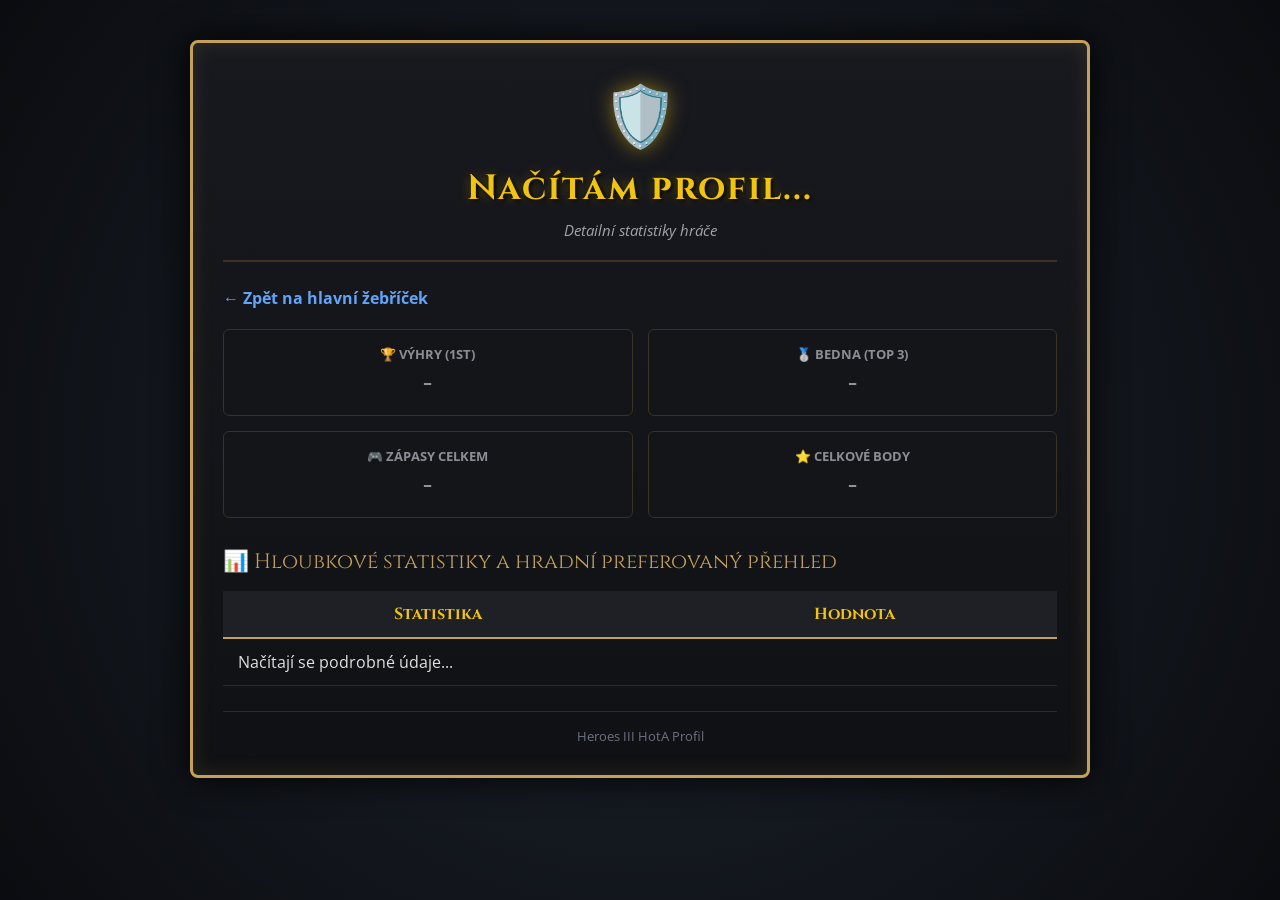
==== player.html @ 436e993c "Add player profile HTML structure" ====
<!DOCTYPE html>
<html lang="cs">
<head>
    <meta charset="UTF-8">
    <meta name="viewport" content="width=device-width, initial-scale=1.0">
    <title>Profil hráče - Heroes III HotA</title>
    <link rel="stylesheet" href="style.css">
</head>
<body>

<div class="container">

    <div class="header">
        <div class="logo">🛡️</div>
        <h1 id="player-name">Načítám profil...</h1>
        <p>Detailní statistiky hráče</p>
    </div>

    <div style="margin-bottom: 20px;">
        <a href="index.html" class="back-btn" style="color: #60a5fa; text-decoration: none; font-weight: bold;">← Zpět na hlavní žebříček</a>
    </div>

    <div class="top-cards">
        <div class="card">
            <div class="title">🏆 Výhry (1st)</div>
            <div class="value" id="player-wins">-</div>
        </div>

        <div class="card">
            <div class="title">🥈 Bedna (TOP 3)</div>
            <div class="value" id="player-top3">-</div>
        </div>

        <div class="card">
            <div class="title">🎮 Zápasy celkem</div>
            <div class="value" id="player-games">-</div>
        </div>

        <div class="card">
            <div class="title">⭐ Celkové body</div>
            <div class="value" id="player-points">-</div>
        </div>
    </div>

    <div class="leaderboard-title" style="margin-top: 30px;">
        📊 Hloubkové statistiky a hradní preferovaný přehled
    </div>

    <div class="table-wrapper">
        <table>
            <thead>
                <tr>
                    <th>Statistika</th>
                    <th>Hodnota</th>
                </tr>
            </thead>
            <tbody id="player-details-body">
                <tr>
                    <td colspan="2">Načítají se podrobné údaje...</td>
                </tr>
            </tbody>
        </table>
    </div>

    <div class="footer">
        Heroes III HotA Profil
    </div>

</div>

<script src="player-script.js"></script>

</body>
</html>
---- style.css ----
@import url('https://fonts.googleapis.com/css2?family=Cinzel:wght@600;700;900&family=Open+Sans:wght@400;600;700&display=swap');


* {
    box-sizing: border-box;
    margin: 0;
    padding: 0;
}


body {

    background-color: #0d0d11;

    background-image:
        radial-gradient(circle at center,
        rgba(31,40,51,0.85) 0%,
        rgba(11,12,16,0.95) 100%),
        url('https://www.transparenttextures.com/patterns/dark-stone-wall.png');

    color: #c5a059;

    font-family: 'Open Sans', sans-serif;

    min-height:100vh;

    padding:20px;

    display:flex;

    justify-content:center;

    align-items:flex-start;

}



.container {

    width:100%;

    max-width:900px;

    margin-top:20px;

    background:linear-gradient(
        180deg,
        #18191f 0%,
        #101114 100%
    );

    border:3px solid #c5a059;

    border-radius:8px;

    box-shadow:
    0 0 35px rgba(0,0,0,.95),
    inset 0 0 20px rgba(197,160,89,.15);

    padding:30px;

}



.header {

    text-align:center;

    border-bottom:2px solid #3a3223;

    padding-bottom:20px;

    margin-bottom:25px;

}



.logo {

    font-size:60px;

    margin-bottom:10px;

    filter:
    drop-shadow(0 0 10px rgba(241,196,15,.5));

}



.header h1 {

    font-family:'Cinzel',serif;

    font-size:2.2rem;

    color:#f1c40f;

    text-shadow:
    2px 2px 4px #000,
    0 0 12px rgba(241,196,15,.3);

    letter-spacing:2px;

}



.header p {

    color:#a0a3a8;

    margin-top:8px;

    font-size:.95rem;

    font-style:italic;

}



.top-cards {

    display:grid;

    grid-template-columns:repeat(2,1fr);

    gap:15px;

    margin-bottom:25px;

}



.card {

    background:#141519;

    border:1px solid #3a3223;

    border-radius:6px;

    padding:15px;

    text-align:center;

}



.card .title {

    font-size:.8rem;

    color:#8a8d93;

    text-transform:uppercase;

    font-weight:700;

}



.card .value {

    font-size:1.5rem;

    font-family:'Cinzel',serif;

    color:white;

    margin-top:5px;

}



.leaderboard-title {

    font-family:'Cinzel',serif;

    font-size:1.3rem;

    margin-bottom:15px;

}



.table-wrapper {

    overflow-x:auto;

}



table {

    width:100%;

    border-collapse:collapse;

}



th {

    font-family:'Cinzel',serif;

    background:#1f2026;

    color:#f1c40f;

    padding:12px 15px;

    border-bottom:2px solid #c5a059;

}



td {

    padding:12px 15px;

    border-bottom:1px solid #282930;

    color:#e0e0e0;

}



tbody tr:nth-child(even) {

    background:#14151a;

}



tbody tr:hover {

    background:#23252e;

}



.rank-1 {

    color:#f1c40f;

    font-weight:bold;

}



.rank-2 {

    color:#e2e8f0;

    font-weight:bold;

}



.rank-3 {

    color:#cd7f32;

    font-weight:bold;

}



.badge-winrate {

    background:#059669;

    color:white;

    padding:3px 8px;

    border-radius:4px;

    font-weight:bold;

}



.footer {

    margin-top:25px;

    text-align:center;

    color:#6b7280;

    border-top:1px solid #282930;

    padding-top:15px;

    font-size:.8rem;

}



/* =========================
   MOBILNÍ VERZE
   ========================= */


@media(max-width:700px){


body {

    padding:10px;

}



.container {

    padding:15px;

    border-width:2px;

}



.logo {

    font-size:45px;

}



.header h1 {

    font-size:1.4rem;

}



.header p {

    font-size:.8rem;

}



.top-cards {

    grid-template-columns:1fr;

}



.table-wrapper {

    overflow-x:auto;

}



table {

    min-width:650px;

}



th, td {

    padding:8px;

    font-size:.8rem;

}



.leaderboard-title {

    font-size:1.1rem;

}

    

}
.league-cell {

    text-align:center;
    color:#f1c40f;
    font-family:'Cinzel', serif;

}


.league-image {

    width:70px;
    height:70px;
    object-fit:contain;

    filter:drop-shadow(0 0 8px rgba(241,196,15,0.8));

    animation: unitFloat 3s ease-in-out infinite;

}


@keyframes unitFloat {

    0%,100% {

        transform:translateY(0);

    }

    50% {

        transform:translateY(-6px);

    }

}
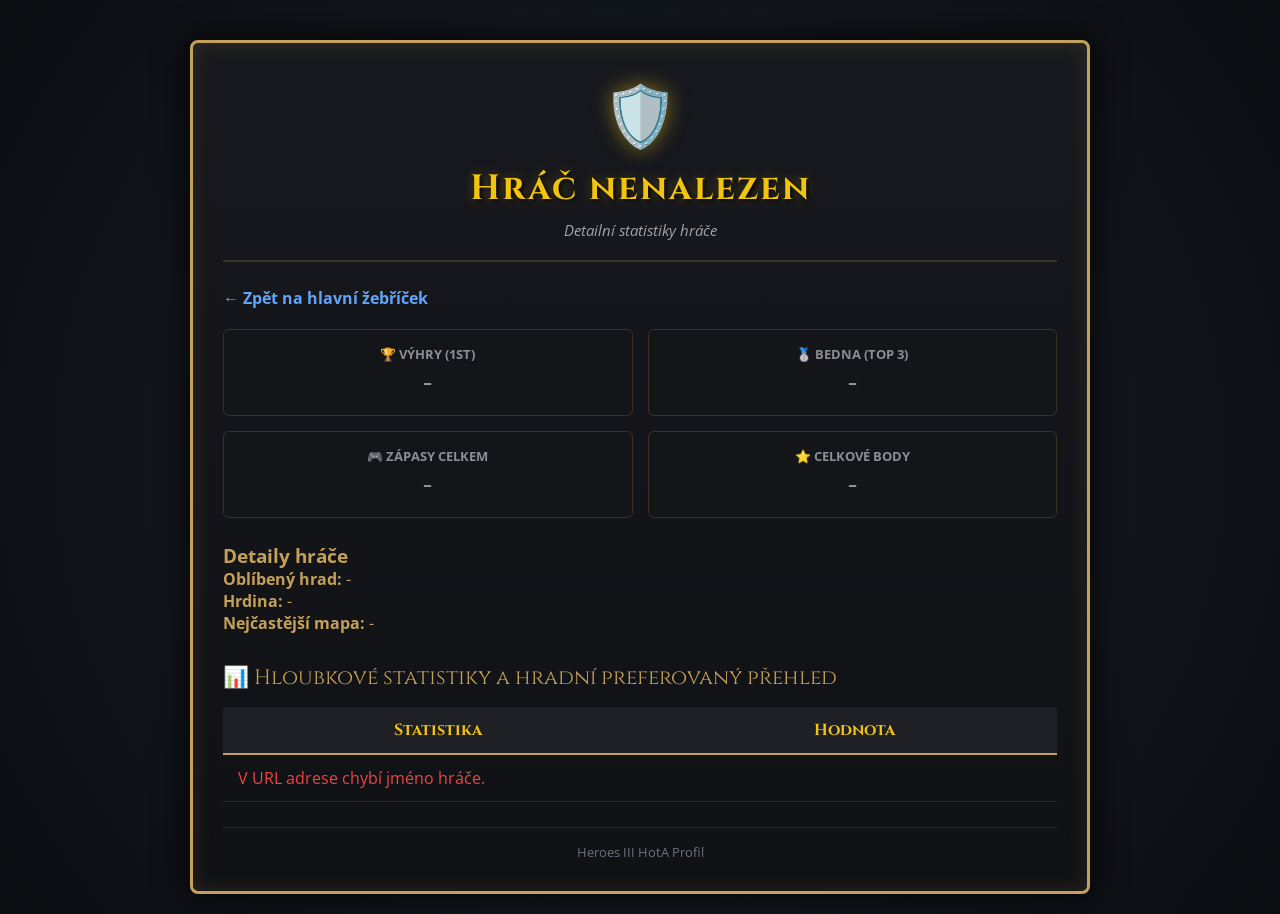
==== commit ad83b39f: "Add player details section to player.html" ====
--- a/player.html
+++ b/player.html
@@ -41,6 +41,13 @@
             <div class="value" id="player-points">-</div>
         </div>
     </div>
+    
+    <div class="player-details-card">
+    <h3>Detaily hráče</h3>
+    <p><strong>Oblíbený hrad:</strong> <span id="player-castle">-</span></p>
+    <p><strong>Hrdina:</strong> <span id="player-hero">-</span></p>
+    <p><strong>Nejčastější mapa:</strong> <span id="player-map">-</span></p>
+</div>
 
     <div class="leaderboard-title" style="margin-top: 30px;">
         📊 Hloubkové statistiky a hradní preferovaný přehled
--- a/style.css
+++ b/style.css
@@ -412,6 +412,7 @@
     
 
 }
+
 .league-cell {
 
     text-align:center;
@@ -422,30 +423,30 @@
 
 
 .league-image {
-
-    width:70px;
-    height:70px;
-    object-fit:contain;
-
-    filter:drop-shadow(0 0 8px rgba(241,196,15,0.8));
-
+    width: 70px;
+    height: 70px;
+    object-fit: contain;
+    filter: drop-shadow(0 0 8px rgba(241,196,15,0.8));
     animation: unitFloat 3s ease-in-out infinite;
-
-}
-
+}
 
 @keyframes unitFloat {
-
-    0%,100% {
-
-        transform:translateY(0);
-
+    0%, 100% {
+        transform: translateY(0);
     }
-
     50% {
-
-        transform:translateY(-6px);
-
+        transform: translateY(-6px);
     }
-
-}
+}
+
+/* Vzhled odkazů v tabulce pro hráče */
+.player-link {
+    color: inherit;       
+    text-decoration: none; 
+}
+
+/* Když na odkaz najedeš myší */
+.player-link:hover {
+    color: #60a5fa;       
+    text-decoration: underline;
+}
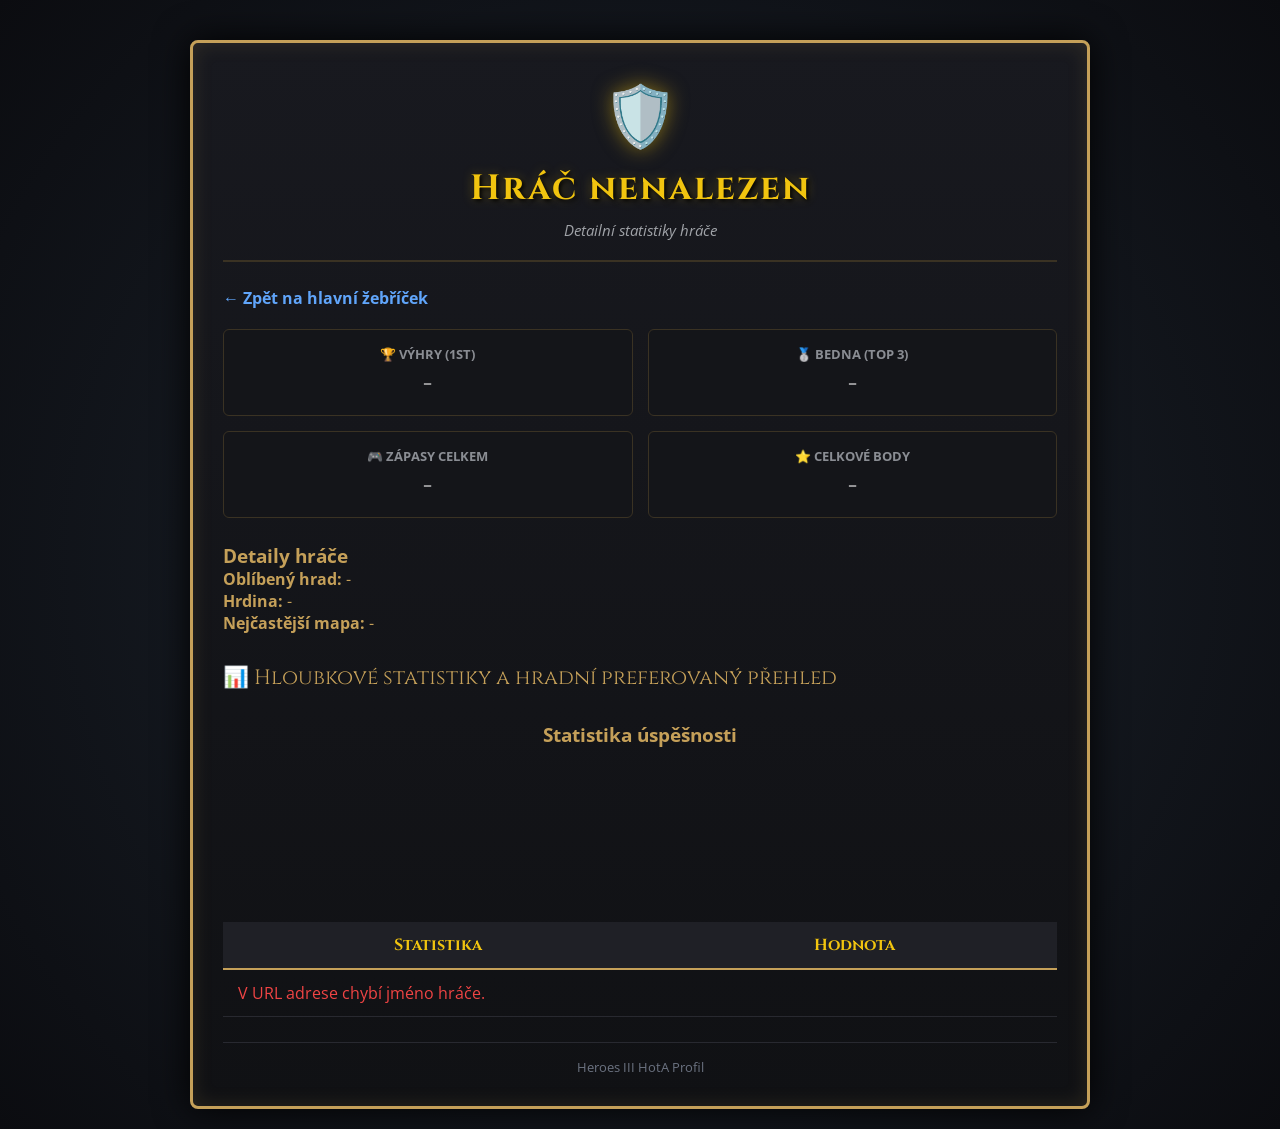
==== commit e90d609f: "Integrate Chart.js and add win statistics chart Added Chart.js library and player win chart section." ====
--- a/player.html
+++ b/player.html
@@ -42,17 +42,37 @@
         </div>
     </div>
     
-    <div class="player-details-card">
-    <h3>Detaily hráče</h3>
-    <p><strong>Oblíbený hrad:</strong> <span id="player-castle">-</span></p>
-    <p><strong>Hrdina:</strong> <span id="player-hero">-</span></p>
-    <p><strong>Nejčastější mapa:</strong> <span id="player-map">-</span></p>
+   <div class="player-details-card" style="display: flex; justify-content: space-between; align-items: center; gap: 20px;">
+    <!-- Levá strana: Textové detaily -->
+    <div>
+        <h3>Detaily hráče</h3>
+        <p><strong>Oblíbený hrad:</strong> <span id="player-castle">-</span></p>
+        <p><strong>Hrdina:</strong> <span id="player-hero">-</span></p>
+        <p><strong>Nejčastější mapa:</strong> <span id="player-map">-</span></p>
+    </div>
+
+    <!-- Pravá strana: Velké obrázky hradu a hrdiny -->
+    <div style="display: flex; gap: 15px; align-items: center;">
+        <img id="player-castle-icon" src="" alt="Hrad" style="width: 80px; height: 80px; display: none; object-fit: contain; border-radius: 8px; border: 1px solid #c29b38;">
+        <img id="player-hero-icon" src="" alt="Hrdina" style="width: 80px; height: 80px; display: none; object-fit: contain; border-radius: 8px; border: 1px solid #c29b38;">
+    </div>
 </div>
 
     <div class="leaderboard-title" style="margin-top: 30px;">
         📊 Hloubkové statistiky a hradní preferovaný přehled
     </div>
 
+    <!-- Připojení knihovny Chart.js pro grafy -->
+<script src="https://cdn.jsdelivr.net/npm/chart.js"></script>
+
+<!-- Sekce pro koláčový graf -->
+<div class="player-details-card" style="margin-top: 30px; text-align: center;">
+    <h3 style="margin-bottom: 20px;">Statistika úspěšnosti</h3>
+    <div style="max-width: 300px; margin: 0 auto;">
+        <canvas id="playerWinChart"></canvas>
+    </div>
+</div>
+    
     <div class="table-wrapper">
         <table>
             <thead>
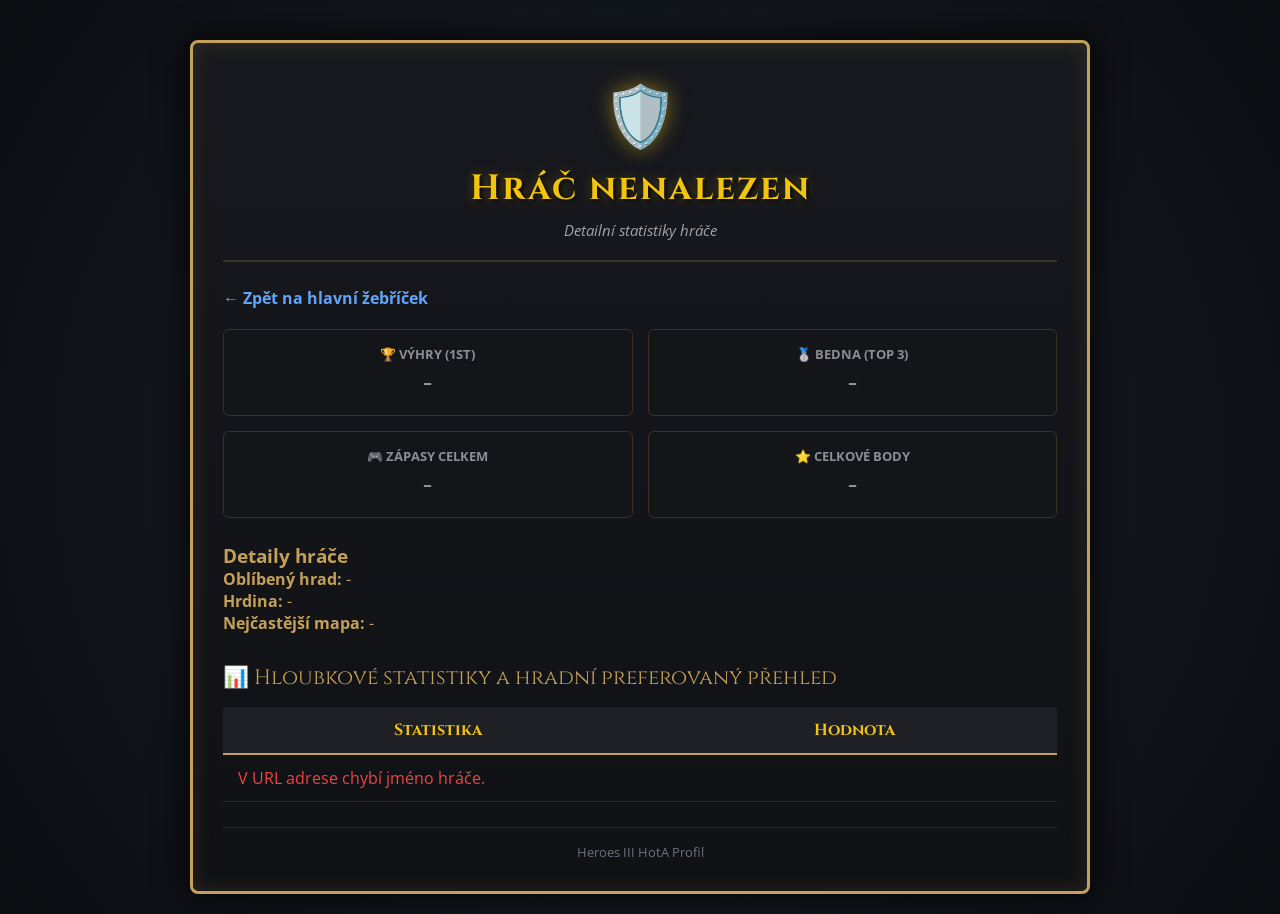
==== commit 0b8ec2ee: "Add files via upload rollback" ====
--- a/player.html
+++ b/player.html
@@ -62,17 +62,6 @@
         📊 Hloubkové statistiky a hradní preferovaný přehled
     </div>
 
-    <!-- Připojení knihovny Chart.js pro grafy -->
-<script src="https://cdn.jsdelivr.net/npm/chart.js"></script>
-
-<!-- Sekce pro koláčový graf -->
-<div class="player-details-card" style="margin-top: 30px; text-align: center;">
-    <h3 style="margin-bottom: 20px;">Statistika úspěšnosti</h3>
-    <div style="max-width: 300px; margin: 0 auto;">
-        <canvas id="playerWinChart"></canvas>
-    </div>
-</div>
-    
     <div class="table-wrapper">
         <table>
             <thead>
